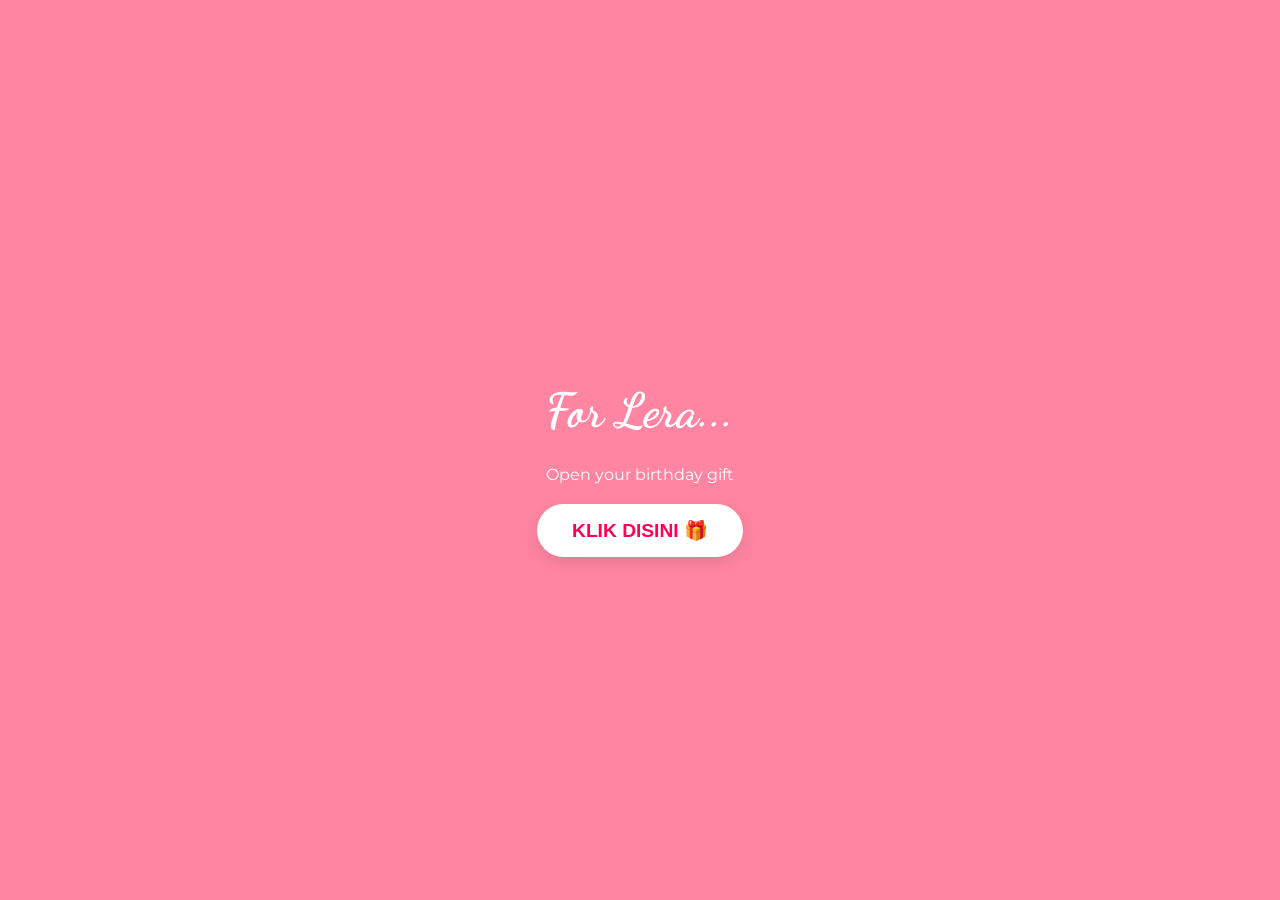
==== index.html @ 70e93a34 "Update and rename HBD LERA.html to index.html" ====
<!DOCTYPE html>
<html lang="id">
<head>
    <meta charset="UTF-8">
    <meta name="viewport" content="width=device-width, initial-scale=1.0">
    <title>HBD LERA! 🌸</title>
    <link href="https://fonts.googleapis.com/css2?family=Dancing+Script:wght@700&family=Playfair+Display:ital,wght@0,400;1,500&family=Montserrat:wght@300;600&display=swap" rel="stylesheet">
    
    <style>
        :root {
            --hot-pink: #ff0054;
            --soft-pink: #ff85a2;
            --bg-pink: #fff0f3;
        }

        body {
            margin: 0; padding: 0;
            background: var(--bg-pink);
            font-family: 'Montserrat', sans-serif;
            display: flex; justify-content: center; align-items: center;
            min-height: 100vh; overflow: hidden;
        }

        /* Overlay Awal agar Musik bisa Play */
        .overlay {
            position: fixed; top: 0; left: 0; width: 100%; height: 100%;
            background: var(--soft-pink); z-index: 100;
            display: flex; flex-direction: column; justify-content: center; align-items: center;
            color: white; transition: 0.8s ease;
        }

        .card {
            background: white; padding: 40px; border-radius: 30px;
            box-shadow: 0 20px 40px rgba(255, 0, 84, 0.1);
            text-align: center; max-width: 500px; width: 85%;
            border: 1px solid #ffccd5; z-index: 10;
        }

        h1 { font-family: 'Dancing Script', cursive; font-size: 3.5rem; color: var(--hot-pink); margin: 0; }
        
        .quote {
            font-family: 'Playfair Display', serif; font-style: italic;
            font-size: 1.1rem; line-height: 1.6; color: #555;
            margin: 25px 0; border-left: 3px solid var(--soft-pink); padding-left: 15px; text-align: left;
        }

        .btn-start {
            background: white; color: var(--hot-pink); border: none;
            padding: 15px 35px; border-radius: 50px; font-weight: bold;
            cursor: pointer; font-size: 1.2rem; box-shadow: 0 5px 15px rgba(0,0,0,0.1);
            transition: 0.3s;
        }

        .btn-start:hover { transform: scale(1.1); }

        .heart { position: fixed; font-size: 25px; animation: fly 3s linear forwards; z-index: 1; }
        @keyframes fly { 0% { transform: translateY(0) rotate(0); opacity: 1; } 100% { transform: translateY(-100vh) rotate(360deg); opacity: 0; } }
    </style>
</head>
<body>

    <div class="overlay" id="loader">
        <h2 style="font-family: 'Dancing Script'; font-size: 3rem; margin-bottom: 10px;">For Lera...</h2>
        <p style="margin-bottom: 20px;">Open your birthday gift</p>
        <button class="btn-start" onclick="mulai()">KLIK DISINI 🎁</button>
    </div>

    <div class="card">
        <p style="letter-spacing: 3px; color: var(--soft-pink); font-weight: 600; margin-bottom: 10px;">HAPPY BIRTHDAY</p>
        <h1>Lera! 🌸</h1>
        
        <div class="quote">
            "May every dream you've ever held close to your heart find its way to you. 
            I hope you find a kind of happiness so profound that it lights up even 
            your darkest days. You deserve nothing less than extraordinary."
        </div>
        
        <p style="font-size: 0.8rem; color: #999; font-style: italic;">
            "I just want you to know who I am..." 🎸
        </p>
    </div>

    <audio id="mySong" loop>
        <source src="Goo Goo Dolls – Iris [Official Music Video] [4K Remaster] [NdYWuo9OFAw].mp3" type="audio/mpeg">
    </audio>

    <script>
        function mulai() {
            // Sembunyikan Overlay
            document.getElementById('loader').style.opacity = '0';
            setTimeout(() => {
                document.getElementById('loader').style.display = 'none';
            }, 800);

            // Putar Lagu
            var lagu = document.getElementById("mySong");
            lagu.play().catch(function(error) {
                console.log("Musik gagal putar otomatis: " + error);
            });

            // Efek Animasi Bunga & Hati
            setInterval(() => {
                const h = document.createElement('div');
                h.className = 'heart';
                const items = ['🌸','💖','✨','🎀','🧸'];
                h.innerHTML = items[Math.floor(Math.random()*items.length)];
                h.style.left = Math.random() * 100 + 'vw';
                h.style.top = '100vh';
                h.style.fontSize = (Math.random() * 20 + 20) + 'px';
                document.body.appendChild(h);
                setTimeout(() => h.remove(), 3000);
            }, 150);
        }
    </script>
</body>
</html>
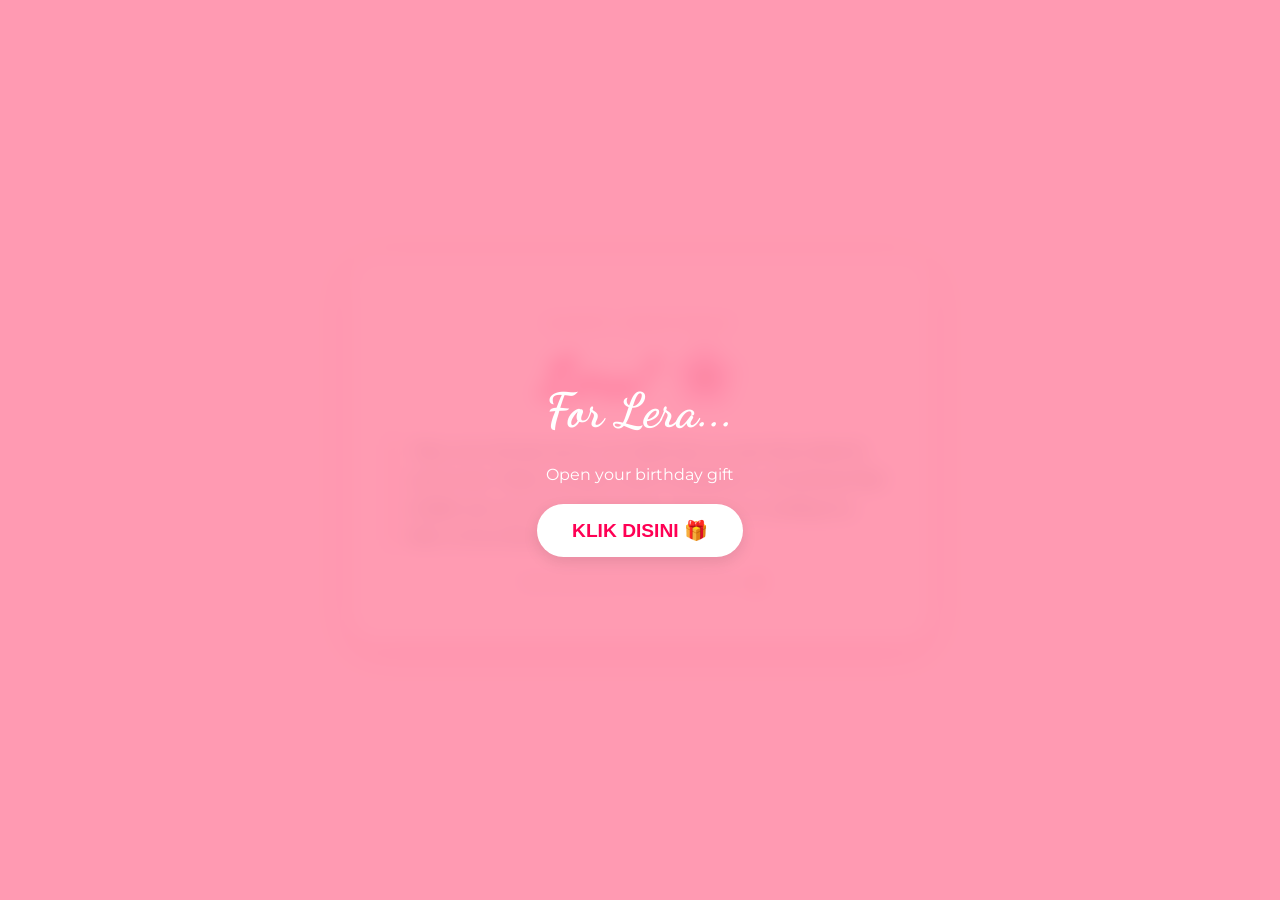
==== commit 2543b952: "Update index.html" ====
--- a/index.html
+++ b/index.html
@@ -8,8 +8,8 @@
     
     <style>
         :root {
-            --hot-pink: #ff0054;
-            --soft-pink: #ff85a2;
+           --hot-pink: #ff0054;
+            --soft-pink: rgba(255, 133, 162, 0.6); /* Pink Transparan */
             --bg-pink: #fff0f3;
         }
 
@@ -24,16 +24,22 @@
         /* Overlay Awal agar Musik bisa Play */
         .overlay {
             position: fixed; top: 0; left: 0; width: 100%; height: 100%;
-            background: var(--soft-pink); z-index: 100;
+            background: rgba(255, 133, 162, 0.8); /* Transparansi 80% */
+            backdrop-filter: blur(10px); /* Efek Buram */
+            z-index: 100;
             display: flex; flex-direction: column; justify-content: center; align-items: center;
             color: white; transition: 0.8s ease;
         }
 
         .card {
-            background: white; padding: 40px; border-radius: 30px;
-            box-shadow: 0 20px 40px rgba(255, 0, 84, 0.1);
+            background: rgba(255, 255, 255, 0.25); /* Putih Transparan */
+            backdrop-filter: blur(15px); /* Efek Kaca Buram */
+            -webkit-backdrop-filter: blur(15px);
+            padding: 40px; border-radius: 30px;
+            box-shadow: 0 8px 32px 0 rgba(255, 0, 84, 0.2);
             text-align: center; max-width: 500px; width: 85%;
-            border: 1px solid #ffccd5; z-index: 10;
+            border: 1px solid rgba(255, 255, 255, 0.3); /* Border halus */
+            z-index: 10;
         }
 
         h1 { font-family: 'Dancing Script', cursive; font-size: 3.5rem; color: var(--hot-pink); margin: 0; }
@@ -114,3 +120,4 @@
     </script>
 </body>
 </html>
+
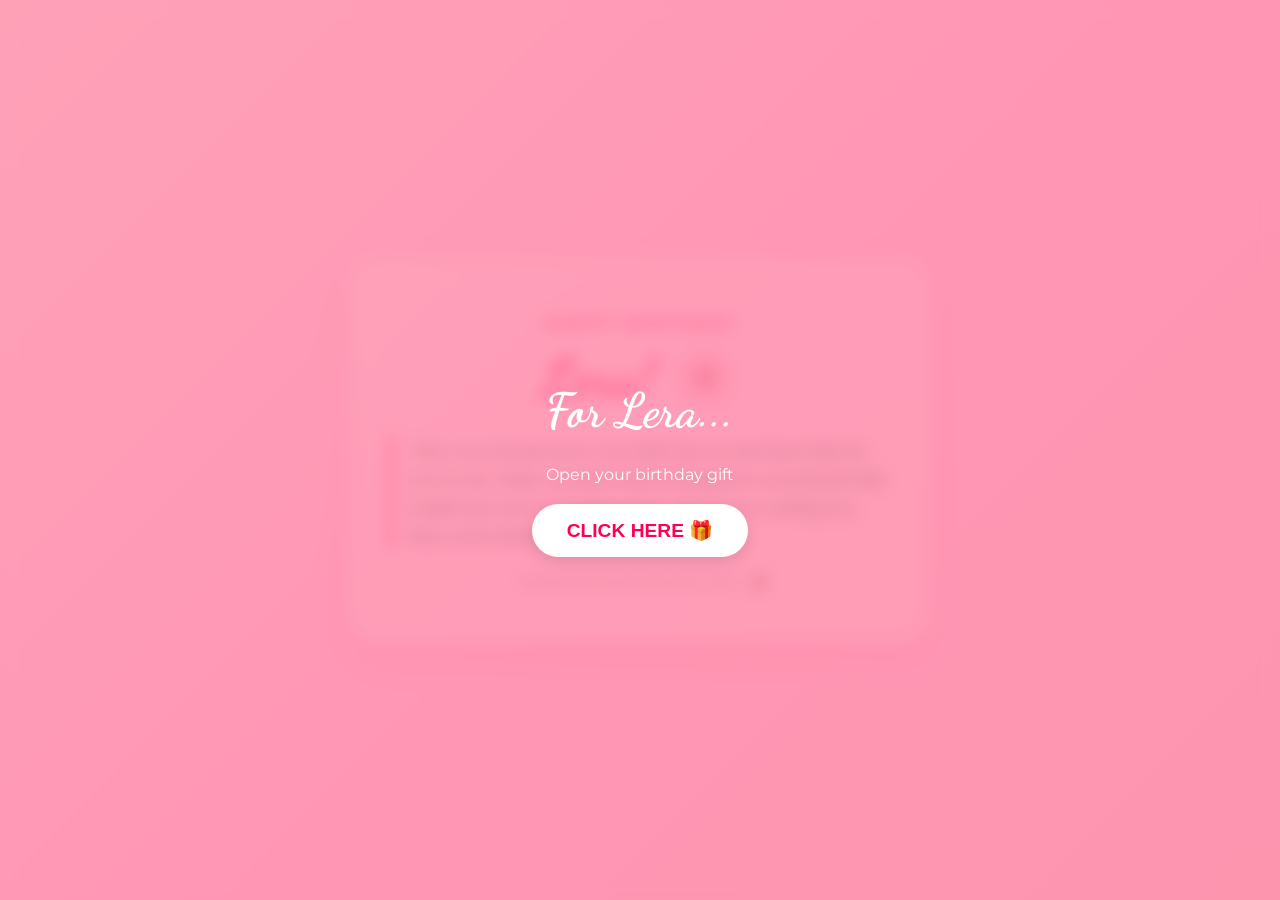
==== commit 54ae85d9: "index.html" ====
--- a/index.html
+++ b/index.html
@@ -8,37 +8,39 @@
     
     <style>
         :root {
-           --hot-pink: #ff0054;
-            --soft-pink: rgba(255, 133, 162, 0.6); /* Pink Transparan */
-            --bg-pink: #fff0f3;
+            --hot-pink: #ff0054;
+            --soft-pink: #ff85a2;
         }
 
         body {
             margin: 0; padding: 0;
-            background: var(--bg-pink);
+            /* Background Gradasi Estetik */
+            background: linear-gradient(135deg, #fce4ec 0%, #ffc1e3 50%, #f8bbd0 100%);
+            background-size: cover;
             font-family: 'Montserrat', sans-serif;
             display: flex; justify-content: center; align-items: center;
             min-height: 100vh; overflow: hidden;
         }
 
-        /* Overlay Awal agar Musik bisa Play */
+        /* Overlay Awal Transparan */
         .overlay {
             position: fixed; top: 0; left: 0; width: 100%; height: 100%;
-            background: rgba(255, 133, 162, 0.8); /* Transparansi 80% */
-            backdrop-filter: blur(10px); /* Efek Buram */
+            background: rgba(255, 133, 162, 0.7); 
+            backdrop-filter: blur(8px);
             z-index: 100;
             display: flex; flex-direction: column; justify-content: center; align-items: center;
             color: white; transition: 0.8s ease;
         }
 
+        /* Card Transparan (Glassmorphism) */
         .card {
-            background: rgba(255, 255, 255, 0.25); /* Putih Transparan */
+            background: rgba(255, 255, 255, 0.3); /* Transparan Putih */
             backdrop-filter: blur(15px); /* Efek Kaca Buram */
             -webkit-backdrop-filter: blur(15px);
             padding: 40px; border-radius: 30px;
-            box-shadow: 0 8px 32px 0 rgba(255, 0, 84, 0.2);
+            box-shadow: 0 15px 35px rgba(255, 0, 84, 0.1);
             text-align: center; max-width: 500px; width: 85%;
-            border: 1px solid rgba(255, 255, 255, 0.3); /* Border halus */
+            border: 1px solid rgba(255, 255, 255, 0.4);
             z-index: 10;
         }
 
@@ -46,18 +48,18 @@
         
         .quote {
             font-family: 'Playfair Display', serif; font-style: italic;
-            font-size: 1.1rem; line-height: 1.6; color: #555;
-            margin: 25px 0; border-left: 3px solid var(--soft-pink); padding-left: 15px; text-align: left;
+            font-size: 1.1rem; line-height: 1.6; color: #444;
+            margin: 25px 0; border-left: 3px solid var(--hot-pink); padding-left: 15px; text-align: left;
         }
 
         .btn-start {
-            background: white; color: var(--hot-pink); border: none;
+            background: var(--hot-pink); color: white; border: none;
             padding: 15px 35px; border-radius: 50px; font-weight: bold;
             cursor: pointer; font-size: 1.2rem; box-shadow: 0 5px 15px rgba(0,0,0,0.1);
             transition: 0.3s;
         }
 
-        .btn-start:hover { transform: scale(1.1); }
+        .btn-start:hover { transform: scale(1.1); background: #d00045; }
 
         .heart { position: fixed; font-size: 25px; animation: fly 3s linear forwards; z-index: 1; }
         @keyframes fly { 0% { transform: translateY(0) rotate(0); opacity: 1; } 100% { transform: translateY(-100vh) rotate(360deg); opacity: 0; } }
@@ -68,11 +70,11 @@
     <div class="overlay" id="loader">
         <h2 style="font-family: 'Dancing Script'; font-size: 3rem; margin-bottom: 10px;">For Lera...</h2>
         <p style="margin-bottom: 20px;">Open your birthday gift</p>
-        <button class="btn-start" onclick="mulai()">KLIK DISINI 🎁</button>
+        <button class="btn-start" style="background: white; color: var(--hot-pink);" onclick="mulai()">CLICK HERE 🎁</button>
     </div>
 
     <div class="card">
-        <p style="letter-spacing: 3px; color: var(--soft-pink); font-weight: 600; margin-bottom: 10px;">HAPPY BIRTHDAY</p>
+        <p style="letter-spacing: 3px; color: var(--hot-pink); font-weight: 600; margin-bottom: 10px;">HAPPY BIRTHDAY</p>
         <h1>Lera! 🌸</h1>
         
         <div class="quote">
@@ -81,8 +83,8 @@
             your darkest days. You deserve nothing less than extraordinary."
         </div>
         
-        <p style="font-size: 0.8rem; color: #999; font-style: italic;">
-            "I just want you to know who I am..." 🎸
+        <p style="font-size: 0.8rem; color: #666; font-style: italic;">
+            "I just want you to know who I am..." 🧸
         </p>
     </div>
 
@@ -92,23 +94,16 @@
 
     <script>
         function mulai() {
-            // Sembunyikan Overlay
             document.getElementById('loader').style.opacity = '0';
-            setTimeout(() => {
-                document.getElementById('loader').style.display = 'none';
-            }, 800);
+            setTimeout(() => { document.getElementById('loader').style.display = 'none'; }, 800);
 
-            // Putar Lagu
             var lagu = document.getElementById("mySong");
-            lagu.play().catch(function(error) {
-                console.log("Musik gagal putar otomatis: " + error);
-            });
+            lagu.play().catch(function(error) { console.log("Audio error: " + error); });
 
-            // Efek Animasi Bunga & Hati
             setInterval(() => {
                 const h = document.createElement('div');
                 h.className = 'heart';
-                const items = ['🌸','💖','✨','🎀','🧸'];
+                const items = ['🌸','💖','✨','🎀','🧸']; 
                 h.innerHTML = items[Math.floor(Math.random()*items.length)];
                 h.style.left = Math.random() * 100 + 'vw';
                 h.style.top = '100vh';
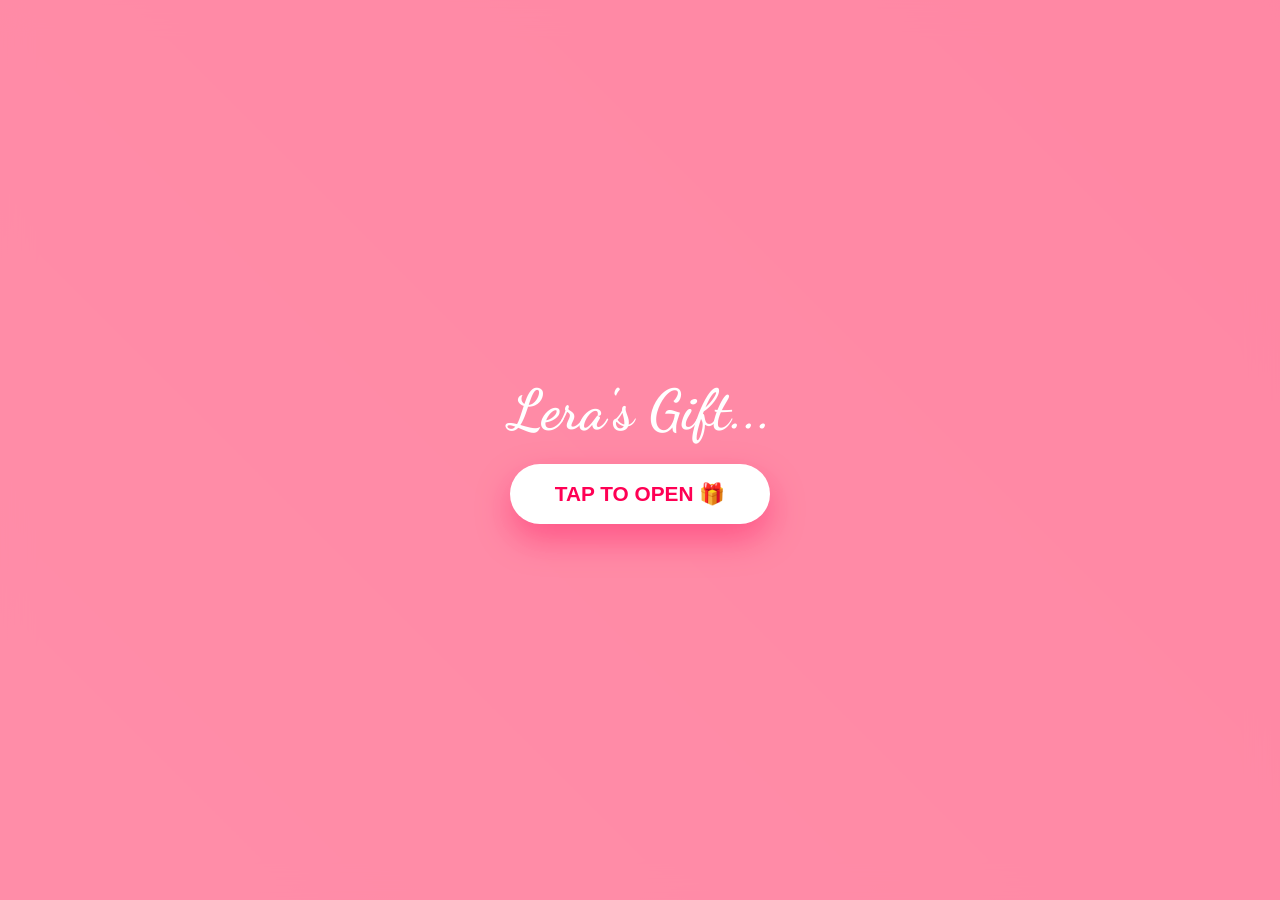
==== commit 89e68e7c: "index.html" ====
--- a/index.html
+++ b/index.html
@@ -3,89 +3,172 @@
 <head>
     <meta charset="UTF-8">
     <meta name="viewport" content="width=device-width, initial-scale=1.0">
-    <title>HBD LERA! 🌸</title>
-    <link href="https://fonts.googleapis.com/css2?family=Dancing+Script:wght@700&family=Playfair+Display:ital,wght@0,400;1,500&family=Montserrat:wght@300;600&display=swap" rel="stylesheet">
-    
+    <title>Special Gift for Lera 🌸</title>
+    <link href="https://fonts.googleapis.com/css2?family=Dancing+Script:wght@700&family=Playfair+Display:ital,wght@0,400;1,600&family=Montserrat:wght@300;600&display=swap" rel="stylesheet">
     <style>
-        :root {
-            --hot-pink: #ff0054;
-            --soft-pink: #ff85a2;
-        }
-
+        :root { --hot-pink: #ff0054; --soft-pink: #ff85a2; --glass: rgba(255, 255, 255, 0.2); --glass-border: rgba(255, 255, 255, 0.5); }
+        * { margin: 0; padding: 0; box-sizing: border-box; }
         body {
-            margin: 0; padding: 0;
-            /* Background Gradasi Estetik */
-            background: linear-gradient(135deg, #fce4ec 0%, #ffc1e3 50%, #f8bbd0 100%);
-            background-size: cover;
-            font-family: 'Montserrat', sans-serif;
+            background: #000; min-height: 100vh;
             display: flex; justify-content: center; align-items: center;
-            min-height: 100vh; overflow: hidden;
-        }
-
-        /* Overlay Awal Transparan */
+            font-family: 'Montserrat', sans-serif; overflow: hidden;
+            /* PENTING: Untuk memberikan efek perspektif 3D */
+            perspective: 2000px;
+        }
+        .bg-animate {
+            position: fixed; inset: 0;
+            background: linear-gradient(45deg, #fce4ec, #ffd1dc, #ff85a2, #fce4ec);
+            background-size: 400% 400%; animation: gradientBG 15s ease infinite; z-index: -1;
+        }
+        @keyframes gradientBG { 0% { background-position: 0% 50%; } 50% { background-position: 100% 50%; } 100% { background-position: 0% 50%; } }
         .overlay {
-            position: fixed; top: 0; left: 0; width: 100%; height: 100%;
-            background: rgba(255, 133, 162, 0.7); 
-            backdrop-filter: blur(8px);
-            z-index: 100;
+            position: fixed; inset: 0; background: rgba(255, 133, 162, 0.9);
+            backdrop-filter: blur(15px); z-index: 1000;
             display: flex; flex-direction: column; justify-content: center; align-items: center;
-            color: white; transition: 0.8s ease;
-        }
-
-        /* Card Transparan (Glassmorphism) */
+            transition: 1s cubic-bezier(0.4, 0, 0.2, 1);
+        }
+        
+        /* Glass Card HD dengan Efek 3D Tilt */
         .card {
-            background: rgba(255, 255, 255, 0.3); /* Transparan Putih */
-            backdrop-filter: blur(15px); /* Efek Kaca Buram */
-            -webkit-backdrop-filter: blur(15px);
-            padding: 40px; border-radius: 30px;
-            box-shadow: 0 15px 35px rgba(255, 0, 84, 0.1);
-            text-align: center; max-width: 500px; width: 85%;
-            border: 1px solid rgba(255, 255, 255, 0.4);
+            background: var(--glass); backdrop-filter: blur(25px) saturate(200%);
+            -webkit-backdrop-filter: blur(25px) saturate(200%);
+            border: 1px solid var(--glass-border); border-radius: 40px;
+            padding: 50px 30px; width: 95%; max-width: 480px; text-align: center;
+            box-shadow: 0 50px 80px rgba(0,0,0,0.2), inset 0 0 20px rgba(255,255,255,0.2);
+            opacity: 0; transform: translateY(20px) rotateX(10deg); transition: 1s cubic-bezier(0.175, 0.885, 0.32, 1.275);
+            /* PENTING: Untuk mengaktifkan dimensi 3D di dalam card */
+            transform-style: preserve-3d;
+        }
+        .card.active { opacity: 1; transform: translateY(0) rotateX(0); }
+
+        h1 {
+            font-family: 'Dancing Script', cursive; font-size: 4rem; color: white;
+            text-shadow: 0 10px 20px rgba(0,0,0,0.2);
+            /* Membuat tulisan terlihat melayang */
+            transform: translateZ(50px);
+        }
+        .tagline { letter-spacing: 5px; color: white; font-weight: 600; font-size: 0.8rem; transform: translateZ(30px); }
+
+        .quote-box {
+            font-family: 'Playfair Display', serif; font-style: italic; color: #444; line-height: 1.8;
+            font-size: 1.15rem; margin: 30px 0; padding: 20px;
+            background: rgba(255, 255, 255, 0.15); border-radius: 20px;
+            transform: translateZ(40px);
+            box-shadow: 0 10px 30px rgba(0,0,0,0.1);
+        }
+        .btn-start {
+            background: white; color: var(--hot-pink); border: none; padding: 18px 45px;
+            border-radius: 100px; font-size: 1.3rem; font-weight: 700; cursor: pointer;
+            box-shadow: 0 15px 35px rgba(255, 0, 84, 0.4);
+            transition: 0.3s;
+        }
+        .btn-start:hover { transform: scale(1.1) rotate(-2deg); }
+
+        /* --- KUE TART 3D --- */
+        .cake-wrapper {
+            position: relative;
+            width: 150px; height: 150px;
+            margin: 20px auto 30px;
+            transform-style: preserve-3d;
+            animation: spinCake 10s linear infinite;
+            transform: rotateX(-15deg) rotateY(0deg);
+            filter: drop-shadow(0 20px 30px rgba(0,0,0,0.2));
             z-index: 10;
         }
-
-        h1 { font-family: 'Dancing Script', cursive; font-size: 3.5rem; color: var(--hot-pink); margin: 0; }
-        
-        .quote {
-            font-family: 'Playfair Display', serif; font-style: italic;
-            font-size: 1.1rem; line-height: 1.6; color: #444;
-            margin: 25px 0; border-left: 3px solid var(--hot-pink); padding-left: 15px; text-align: left;
-        }
-
-        .btn-start {
-            background: var(--hot-pink); color: white; border: none;
-            padding: 15px 35px; border-radius: 50px; font-weight: bold;
-            cursor: pointer; font-size: 1.2rem; box-shadow: 0 5px 15px rgba(0,0,0,0.1);
-            transition: 0.3s;
-        }
-
-        .btn-start:hover { transform: scale(1.1); background: #d00045; }
-
-        .heart { position: fixed; font-size: 25px; animation: fly 3s linear forwards; z-index: 1; }
-        @keyframes fly { 0% { transform: translateY(0) rotate(0); opacity: 1; } 100% { transform: translateY(-100vh) rotate(360deg); opacity: 0; } }
+        @keyframes spinCake { 0% { transform: rotateX(-15deg) rotateY(0deg); } 100% { transform: rotateX(-15deg) rotateY(360deg); } }
+
+        .cake { position: absolute; transform-style: preserve-3d; }
+        .layer-1 { width: 100px; height: 60px; left: 25px; bottom: 0; }
+        .layer-2 { width: 70px; height: 50px; left: 40px; bottom: 60px; }
+        
+        /* CSS 3D Box Construction */
+        .box { position: absolute; transform-style: preserve-3d; }
+        .face {
+            position: absolute;
+            background: rgba(255, 180, 200, 0.8);
+            border: 2px solid #fff;
+            backdrop-filter: blur(5px);
+            opacity: 0.95;
+            box-shadow: inset 0 0 10px rgba(255,255,255,0.4);
+        }
+        
+        /* Layer 1 - Bottom (3D Box) */
+        .box-1 { width: 100%; height: 100%; top: 0; left: 0; }
+        .box-1 .face.front { width: 100px; height: 60px; transform: translateZ(50px); }
+        .box-1 .face.back { width: 100px; height: 60px; transform: translateZ(-50px) rotateY(180deg); }
+        .box-1 .face.left { width: 100px; height: 60px; transform: translateX(-50px) rotateY(-90deg); }
+        .box-1 .face.right { width: 100px; height: 60px; transform: translateX(50px) rotateY(90deg); }
+        .box-1 .face.top { width: 100px; height: 100px; transform: translateY(-50px) rotateX(90deg); }
+        
+        /* Layer 2 - Top (3D Box) */
+        .box-2 { width: 100%; height: 100%; top: 0; left: 0; }
+        .box-2 .face.front { width: 70px; height: 50px; transform: translateZ(35px); background:rgba(255,160,180,0.8); }
+        .box-2 .face.back { width: 70px; height: 50px; transform: translateZ(-35px) rotateY(180deg); background:rgba(255,160,180,0.8); }
+        .box-2 .face.left { width: 70px; height: 50px; transform: translateX(-35px) rotateY(-90deg); background:rgba(255,160,180,0.8); }
+        .box-2 .face.right { width: 70px; height: 50px; transform: translateX(35px) rotateY(90deg); background:rgba(255,160,180,0.8); }
+        .box-2 .face.top { width: 70px; height: 70px; transform: translateY(-35px) rotateX(90deg); background:rgba(255,160,180,0.8); }
+
+        /* Lilin 3D */
+        .candle {
+            position: absolute; width: 10px; height: 40px;
+            background: #ff0; border-radius: 5px;
+            left: 30px; bottom: 50px;
+            transform: translateZ(30px);
+            transform-style: preserve-3d;
+            box-shadow: 0 0 10px rgba(255,255,0,0.5);
+        }
+        .flame {
+            position: absolute; width: 10px; height: 15px;
+            background: #ff5e00; border-radius: 50% 50% 20% 20%;
+            top: -18px; left: 0px;
+            animation: flicker 0.1s infinite alternate;
+            box-shadow: 0 0 20px #ff5e00, 0 0 40px yellow;
+        }
+        @keyframes flicker { 0% { transform: scale(1); opacity: 0.9; } 100% { transform: scale(1.1) rotate(5deg); opacity: 1; } }
+
+        /* --- EMOTE MELAYANG 3D --- */
+        .floating { position: fixed; pointer-events: none; z-index: 5; transform-style: preserve-3d; animation: floatUp3D 5s linear forwards; }
+        @keyframes floatUp3D {
+            0% { transform: translateY(0) scale(0) rotateX(0deg); opacity: 0; }
+            15% { opacity: 1; transform: translateY(-20vh) scale(1.2); }
+            100% { transform: translateY(-120vh) scale(1.5) rotateX(360deg) rotateY(180deg); opacity: 0; }
+        }
     </style>
 </head>
 <body>
-
+    <div class="bg-animate"></div>
     <div class="overlay" id="loader">
-        <h2 style="font-family: 'Dancing Script'; font-size: 3rem; margin-bottom: 10px;">For Lera...</h2>
-        <p style="margin-bottom: 20px;">Open your birthday gift</p>
-        <button class="btn-start" style="background: white; color: var(--hot-pink);" onclick="mulai()">CLICK HERE 🎁</button>
+        <h2 style="color:white; font-family:'Dancing Script'; font-size:3.5rem; margin-bottom:20px;">Lera's Gift...</h2>
+        <button class="btn-start" onclick="init()">TAP TO OPEN 🎁</button>
     </div>
-
-    <div class="card">
-        <p style="letter-spacing: 3px; color: var(--hot-pink); font-weight: 600; margin-bottom: 10px;">HAPPY BIRTHDAY</p>
+    <div class="card" id="mainCard">
+        <p class="tagline">FOR YOU</p>
         <h1>Lera! 🌸</h1>
         
-        <div class="quote">
+        <div class="cake-wrapper">
+            <div class="cake layer-1 box">
+                <div class="box-1">
+                    <div class="face front"></div><div class="face back"></div>
+                    <div class="face left"></div><div class="face right"></div>
+                    <div class="face top"></div>
+                </div>
+            </div>
+            <div class="cake layer-2 box">
+                <div class="box-2">
+                    <div class="face front"></div><div class="face back"></div>
+                    <div class="face left"></div><div class="face right"></div>
+                    <div class="face top"></div>
+                    <div class="candle"><div class="flame"></div></div>
+                </div>
+            </div>
+        </div>
+
+        <div class="quote-box">
             "May every dream you've ever held close to your heart find its way to you. 
             I hope you find a kind of happiness so profound that it lights up even 
             your darkest days. You deserve nothing less than extraordinary."
         </div>
-        
-        <p style="font-size: 0.8rem; color: #666; font-style: italic;">
-            "I just want you to know who I am..." 🧸
-        </p>
+        <p style="color:white; font-style:italic; font-size:0.9rem;">I just want you to know who I am 🧸 🎈</p>
     </div>
 
     <audio id="mySong" loop>
@@ -93,26 +176,40 @@
     </audio>
 
     <script>
-        function mulai() {
+        function init() {
             document.getElementById('loader').style.opacity = '0';
-            setTimeout(() => { document.getElementById('loader').style.display = 'none'; }, 800);
-
-            var lagu = document.getElementById("mySong");
-            lagu.play().catch(function(error) { console.log("Audio error: " + error); });
-
-            setInterval(() => {
-                const h = document.createElement('div');
-                h.className = 'heart';
-                const items = ['🌸','💖','✨','🎀','🧸']; 
-                h.innerHTML = items[Math.floor(Math.random()*items.length)];
-                h.style.left = Math.random() * 100 + 'vw';
-                h.style.top = '100vh';
-                h.style.fontSize = (Math.random() * 20 + 20) + 'px';
-                document.body.appendChild(h);
-                setTimeout(() => h.remove(), 3000);
-            }, 150);
-        }
+            setTimeout(() => { 
+                document.getElementById('loader').style.display = 'none';
+                document.getElementById('mainCard').classList.add('active');
+            }, 1000);
+            document.getElementById('mySong').play();
+            setInterval(createFloatingElement, 200);
+        }
+        
+        function createFloatingElement() {
+            const el = document.createElement('div');
+            el.className = 'floating';
+            // Gabungkan boneka 🧸 dan balon 🎈
+            const items = ['🌸', '💖', '✨', '🧸', '🎈', '🎈', '🧸', '🎀'];
+            el.innerHTML = items[Math.floor(Math.random() * items.length)];
+            el.style.left = Math.random() * 100 + 'vw';
+            el.style.top = '105vh';
+            el.style.fontSize = (Math.random() * 20 + 25) + 'px';
+            el.style.animationDuration = (Math.random() * 2 + 4) + 's';
+            document.body.appendChild(el);
+            setTimeout(() => el.remove(), 5000);
+        }
+        
+        // Efek Tilt 3D pada Card (Interaktif Mouse/Jari)
+        document.addEventListener('mousemove', (e) => {
+            const card = document.getElementById('mainCard');
+            if(!card.classList.contains('active')) return;
+            let xAxis = (window.innerWidth / 2 - e.pageX) / 20;
+            let yAxis = (window.innerHeight / 2 - e.pageY) / 20;
+            card.style.transform = `rotateY(${xAxis}deg) rotateX(${yAxis}deg)`;
+        });
     </script>
 </body>
 </html>
 
+
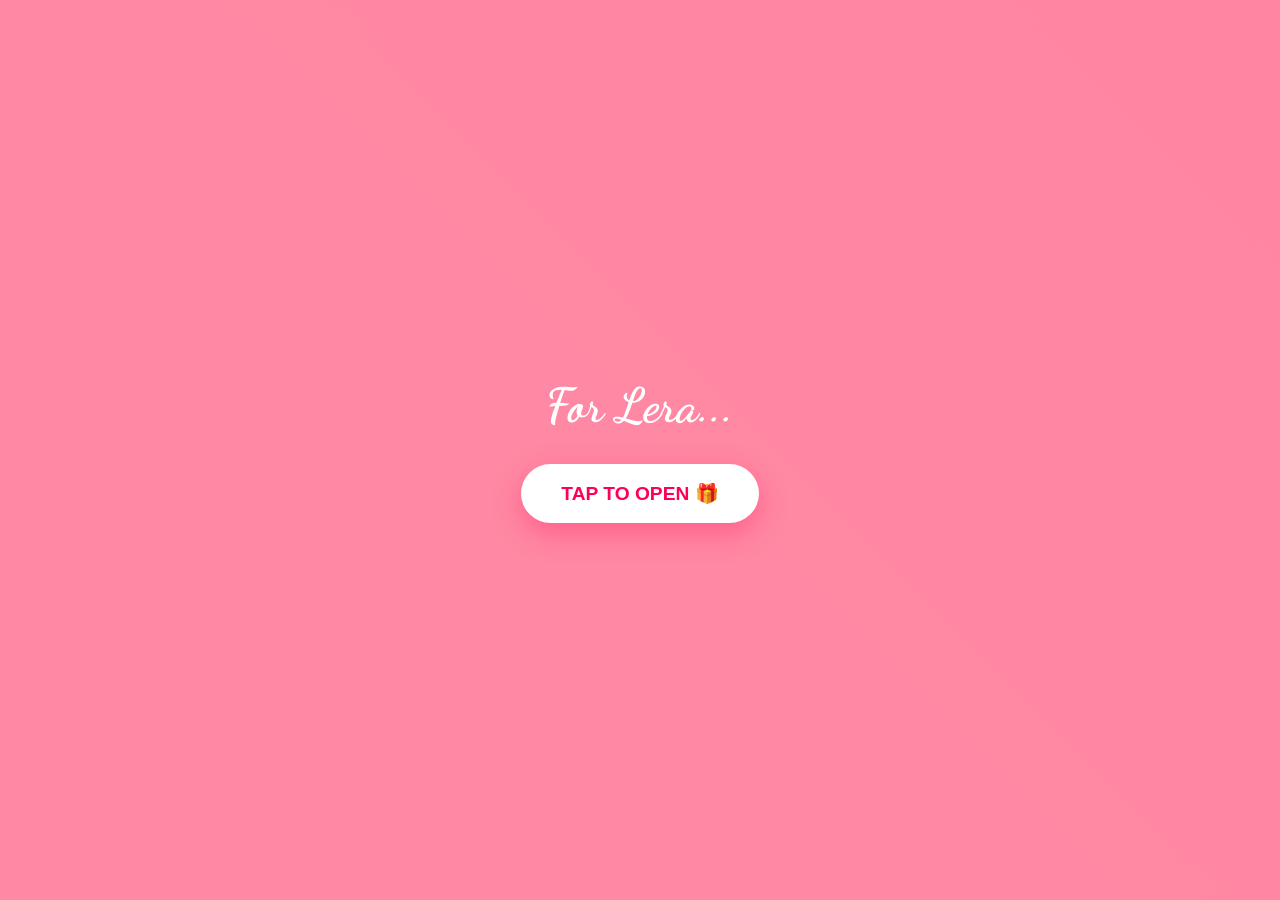
==== commit 177e4383: "Update index.html" ====
--- a/index.html
+++ b/index.html
@@ -2,169 +2,105 @@
 <html lang="id">
 <head>
     <meta charset="UTF-8">
-    <meta name="viewport" content="width=device-width, initial-scale=1.0">
-    <title>Special Gift for Lera 🌸</title>
+    <meta name="viewport" content="width=device-width, initial-scale=1.0, maximum-scale=1.0, user-scalable=no">
+    <title>Special for Lera 🌸</title>
     <link href="https://fonts.googleapis.com/css2?family=Dancing+Script:wght@700&family=Playfair+Display:ital,wght@0,400;1,600&family=Montserrat:wght@300;600&display=swap" rel="stylesheet">
     <style>
-        :root { --hot-pink: #ff0054; --soft-pink: #ff85a2; --glass: rgba(255, 255, 255, 0.2); --glass-border: rgba(255, 255, 255, 0.5); }
-        * { margin: 0; padding: 0; box-sizing: border-box; }
+        :root { --hot-pink: #ff0054; --soft-pink: #ff85a2; }
+        * { margin: 0; padding: 0; box-sizing: border-box; touch-action: manipulation; }
+        
         body {
             background: #000; min-height: 100vh;
             display: flex; justify-content: center; align-items: center;
             font-family: 'Montserrat', sans-serif; overflow: hidden;
-            /* PENTING: Untuk memberikan efek perspektif 3D */
-            perspective: 2000px;
         }
+
+        /* Background Soft Gradient */
         .bg-animate {
             position: fixed; inset: 0;
             background: linear-gradient(45deg, #fce4ec, #ffd1dc, #ff85a2, #fce4ec);
             background-size: 400% 400%; animation: gradientBG 15s ease infinite; z-index: -1;
         }
         @keyframes gradientBG { 0% { background-position: 0% 50%; } 50% { background-position: 100% 50%; } 100% { background-position: 0% 50%; } }
+
         .overlay {
-            position: fixed; inset: 0; background: rgba(255, 133, 162, 0.9);
-            backdrop-filter: blur(15px); z-index: 1000;
-            display: flex; flex-direction: column; justify-content: center; align-items: center;
-            transition: 1s cubic-bezier(0.4, 0, 0.2, 1);
+            position: fixed; inset: 0; background: rgba(255, 133, 162, 0.95);
+            backdrop-filter: blur(15px); -webkit-backdrop-filter: blur(15px);
+            z-index: 1000; display: flex; flex-direction: column; 
+            justify-content: center; align-items: center; transition: 1s ease;
         }
-        
-        /* Glass Card HD dengan Efek 3D Tilt */
+
+        /* Card Transparan Premium */
         .card {
-            background: var(--glass); backdrop-filter: blur(25px) saturate(200%);
-            -webkit-backdrop-filter: blur(25px) saturate(200%);
-            border: 1px solid var(--glass-border); border-radius: 40px;
-            padding: 50px 30px; width: 95%; max-width: 480px; text-align: center;
-            box-shadow: 0 50px 80px rgba(0,0,0,0.2), inset 0 0 20px rgba(255,255,255,0.2);
-            opacity: 0; transform: translateY(20px) rotateX(10deg); transition: 1s cubic-bezier(0.175, 0.885, 0.32, 1.275);
-            /* PENTING: Untuk mengaktifkan dimensi 3D di dalam card */
-            transform-style: preserve-3d;
+            background: rgba(255, 255, 255, 0.3); backdrop-filter: blur(25px);
+            -webkit-backdrop-filter: blur(25px); border: 1px solid rgba(255, 255, 255, 0.5);
+            border-radius: 40px; padding: 40px 25px; width: 90%; max-width: 400px;
+            text-align: center; box-shadow: 0 25px 50px rgba(0,0,0,0.1);
+            opacity: 0; transform: translateY(30px);
+            transition: 1.5s cubic-bezier(0.175, 0.885, 0.32, 1.275);
         }
-        .card.active { opacity: 1; transform: translateY(0) rotateX(0); }
+        .card.active { opacity: 1; transform: translateY(0); }
 
-        h1 {
-            font-family: 'Dancing Script', cursive; font-size: 4rem; color: white;
-            text-shadow: 0 10px 20px rgba(0,0,0,0.2);
-            /* Membuat tulisan terlihat melayang */
-            transform: translateZ(50px);
+        h1 { font-family: 'Dancing Script'; font-size: 3.5rem; color: white; text-shadow: 2px 4px 10px rgba(255, 0, 84, 0.2); }
+
+        /* KUE AESTHETIC (Menggunakan Emote & Glow Efek) */
+        .cake-box {
+            position: relative; font-size: 80px; margin: 20px 0;
+            filter: drop-shadow(0 0 20px rgba(255,255,255,0.8));
+            animation: floatingCake 3s ease-in-out infinite;
         }
-        .tagline { letter-spacing: 5px; color: white; font-weight: 600; font-size: 0.8rem; transform: translateZ(30px); }
+        @keyframes floatingCake {
+            0%, 100% { transform: translateY(0) scale(1); }
+            50% { transform: translateY(-15px) scale(1.05); }
+        }
+
+        .candle-light {
+            position: absolute; top: -10px; left: 50%; transform: translateX(-50%);
+            width: 15px; height: 15px; background: orange; border-radius: 50%;
+            filter: blur(8px); animation: flicker 0.1s infinite alternate;
+        }
+        @keyframes flicker { from { opacity: 0.6; } to { opacity: 1; } }
 
         .quote-box {
-            font-family: 'Playfair Display', serif; font-style: italic; color: #444; line-height: 1.8;
-            font-size: 1.15rem; margin: 30px 0; padding: 20px;
-            background: rgba(255, 255, 255, 0.15); border-radius: 20px;
-            transform: translateZ(40px);
-            box-shadow: 0 10px 30px rgba(0,0,0,0.1);
+            font-size: 1rem; color: #444; line-height: 1.7; font-family: 'Playfair Display';
+            font-style: italic; padding: 20px; background: rgba(255, 255, 255, 0.2);
+            border-radius: 20px; margin: 20px 0;
         }
+
         .btn-start {
-            background: white; color: var(--hot-pink); border: none; padding: 18px 45px;
-            border-radius: 100px; font-size: 1.3rem; font-weight: 700; cursor: pointer;
-            box-shadow: 0 15px 35px rgba(255, 0, 84, 0.4);
-            transition: 0.3s;
+            background: white; color: var(--hot-pink); border: none;
+            padding: 18px 40px; border-radius: 50px; font-weight: bold;
+            font-size: 1.2rem; cursor: pointer; box-shadow: 0 10px 30px rgba(255,0,84,0.3);
         }
-        .btn-start:hover { transform: scale(1.1) rotate(-2deg); }
 
-        /* --- KUE TART 3D --- */
-        .cake-wrapper {
-            position: relative;
-            width: 150px; height: 150px;
-            margin: 20px auto 30px;
-            transform-style: preserve-3d;
-            animation: spinCake 10s linear infinite;
-            transform: rotateX(-15deg) rotateY(0deg);
-            filter: drop-shadow(0 20px 30px rgba(0,0,0,0.2));
-            z-index: 10;
-        }
-        @keyframes spinCake { 0% { transform: rotateX(-15deg) rotateY(0deg); } 100% { transform: rotateX(-15deg) rotateY(360deg); } }
-
-        .cake { position: absolute; transform-style: preserve-3d; }
-        .layer-1 { width: 100px; height: 60px; left: 25px; bottom: 0; }
-        .layer-2 { width: 70px; height: 50px; left: 40px; bottom: 60px; }
-        
-        /* CSS 3D Box Construction */
-        .box { position: absolute; transform-style: preserve-3d; }
-        .face {
-            position: absolute;
-            background: rgba(255, 180, 200, 0.8);
-            border: 2px solid #fff;
-            backdrop-filter: blur(5px);
-            opacity: 0.95;
-            box-shadow: inset 0 0 10px rgba(255,255,255,0.4);
-        }
-        
-        /* Layer 1 - Bottom (3D Box) */
-        .box-1 { width: 100%; height: 100%; top: 0; left: 0; }
-        .box-1 .face.front { width: 100px; height: 60px; transform: translateZ(50px); }
-        .box-1 .face.back { width: 100px; height: 60px; transform: translateZ(-50px) rotateY(180deg); }
-        .box-1 .face.left { width: 100px; height: 60px; transform: translateX(-50px) rotateY(-90deg); }
-        .box-1 .face.right { width: 100px; height: 60px; transform: translateX(50px) rotateY(90deg); }
-        .box-1 .face.top { width: 100px; height: 100px; transform: translateY(-50px) rotateX(90deg); }
-        
-        /* Layer 2 - Top (3D Box) */
-        .box-2 { width: 100%; height: 100%; top: 0; left: 0; }
-        .box-2 .face.front { width: 70px; height: 50px; transform: translateZ(35px); background:rgba(255,160,180,0.8); }
-        .box-2 .face.back { width: 70px; height: 50px; transform: translateZ(-35px) rotateY(180deg); background:rgba(255,160,180,0.8); }
-        .box-2 .face.left { width: 70px; height: 50px; transform: translateX(-35px) rotateY(-90deg); background:rgba(255,160,180,0.8); }
-        .box-2 .face.right { width: 70px; height: 50px; transform: translateX(35px) rotateY(90deg); background:rgba(255,160,180,0.8); }
-        .box-2 .face.top { width: 70px; height: 70px; transform: translateY(-35px) rotateX(90deg); background:rgba(255,160,180,0.8); }
-
-        /* Lilin 3D */
-        .candle {
-            position: absolute; width: 10px; height: 40px;
-            background: #ff0; border-radius: 5px;
-            left: 30px; bottom: 50px;
-            transform: translateZ(30px);
-            transform-style: preserve-3d;
-            box-shadow: 0 0 10px rgba(255,255,0,0.5);
-        }
-        .flame {
-            position: absolute; width: 10px; height: 15px;
-            background: #ff5e00; border-radius: 50% 50% 20% 20%;
-            top: -18px; left: 0px;
-            animation: flicker 0.1s infinite alternate;
-            box-shadow: 0 0 20px #ff5e00, 0 0 40px yellow;
-        }
-        @keyframes flicker { 0% { transform: scale(1); opacity: 0.9; } 100% { transform: scale(1.1) rotate(5deg); opacity: 1; } }
-
-        /* --- EMOTE MELAYANG 3D --- */
-        .floating { position: fixed; pointer-events: none; z-index: 5; transform-style: preserve-3d; animation: floatUp3D 5s linear forwards; }
-        @keyframes floatUp3D {
-            0% { transform: translateY(0) scale(0) rotateX(0deg); opacity: 0; }
-            15% { opacity: 1; transform: translateY(-20vh) scale(1.2); }
-            100% { transform: translateY(-120vh) scale(1.5) rotateX(360deg) rotateY(180deg); opacity: 0; }
+        /* Particles 3D */
+        .floating { position: fixed; pointer-events: none; z-index: 5; animation: floatUp 5s linear forwards; }
+        @keyframes floatUp {
+            0% { transform: translateY(0) scale(0) rotate(0deg); opacity: 0; }
+            20% { opacity: 1; }
+            100% { transform: translateY(-120vh) scale(1.5) rotate(360deg); opacity: 0; }
         }
     </style>
 </head>
 <body>
     <div class="bg-animate"></div>
+    
     <div class="overlay" id="loader">
-        <h2 style="color:white; font-family:'Dancing Script'; font-size:3.5rem; margin-bottom:20px;">Lera's Gift...</h2>
+        <h2 style="color:white; font-family:'Dancing Script'; font-size:3rem; margin-bottom:30px;">For Lera...</h2>
         <button class="btn-start" onclick="init()">TAP TO OPEN 🎁</button>
     </div>
+
     <div class="card" id="mainCard">
-        <p class="tagline">FOR YOU</p>
+        <p style="letter-spacing:5px; color:white; font-size:0.8rem; font-weight:600;">HAPPY BIRTHDAY</p>
         <h1>Lera! 🌸</h1>
         
-        <div class="cake-wrapper">
-            <div class="cake layer-1 box">
-                <div class="box-1">
-                    <div class="face front"></div><div class="face back"></div>
-                    <div class="face left"></div><div class="face right"></div>
-                    <div class="face top"></div>
-                </div>
-            </div>
-            <div class="cake layer-2 box">
-                <div class="box-2">
-                    <div class="face front"></div><div class="face back"></div>
-                    <div class="face left"></div><div class="face right"></div>
-                    <div class="face top"></div>
-                    <div class="candle"><div class="flame"></div></div>
-                </div>
-            </div>
+        <div class="cake-box">
+            <div class="candle-light"></div>
+            🎂
         </div>
 
         <div class="quote-box">
-            "May every dream you've ever held close to your heart find its way to you. 
+             "May every dream you've ever held close to your heart find its way to you. 
             I hope you find a kind of happiness so profound that it lights up even 
             your darkest days. You deserve nothing less than extraordinary."
         </div>
@@ -182,34 +118,27 @@
                 document.getElementById('loader').style.display = 'none';
                 document.getElementById('mainCard').classList.add('active');
             }, 1000);
-            document.getElementById('mySong').play();
-            setInterval(createFloatingElement, 200);
+            
+            const song = document.getElementById('mySong');
+            song.play();
+
+            // Loop Emote yang jauh lebih HD & Halus
+            setInterval(() => {
+                const el = document.createElement('div');
+                el.className = 'floating';
+                const items = ['🌸', '💖', '✨', '🧸', '🎈', '🎀', '🧁'];
+                el.innerHTML = items[Math.floor(Math.random() * items.length)];
+                el.style.left = Math.random() * 100 + 'vw';
+                el.style.top = '105vh';
+                el.style.fontSize = (Math.random() * 20 + 25) + 'px';
+                el.style.animationDuration = (Math.random() * 2 + 4) + 's';
+                document.body.appendChild(el);
+                setTimeout(() => el.remove(), 5000);
+            }, 250);
         }
-        
-        function createFloatingElement() {
-            const el = document.createElement('div');
-            el.className = 'floating';
-            // Gabungkan boneka 🧸 dan balon 🎈
-            const items = ['🌸', '💖', '✨', '🧸', '🎈', '🎈', '🧸', '🎀'];
-            el.innerHTML = items[Math.floor(Math.random() * items.length)];
-            el.style.left = Math.random() * 100 + 'vw';
-            el.style.top = '105vh';
-            el.style.fontSize = (Math.random() * 20 + 25) + 'px';
-            el.style.animationDuration = (Math.random() * 2 + 4) + 's';
-            document.body.appendChild(el);
-            setTimeout(() => el.remove(), 5000);
-        }
-        
-        // Efek Tilt 3D pada Card (Interaktif Mouse/Jari)
-        document.addEventListener('mousemove', (e) => {
-            const card = document.getElementById('mainCard');
-            if(!card.classList.contains('active')) return;
-            let xAxis = (window.innerWidth / 2 - e.pageX) / 20;
-            let yAxis = (window.innerHeight / 2 - e.pageY) / 20;
-            card.style.transform = `rotateY(${xAxis}deg) rotateX(${yAxis}deg)`;
-        });
     </script>
 </body>
 </html>
 
 
+
